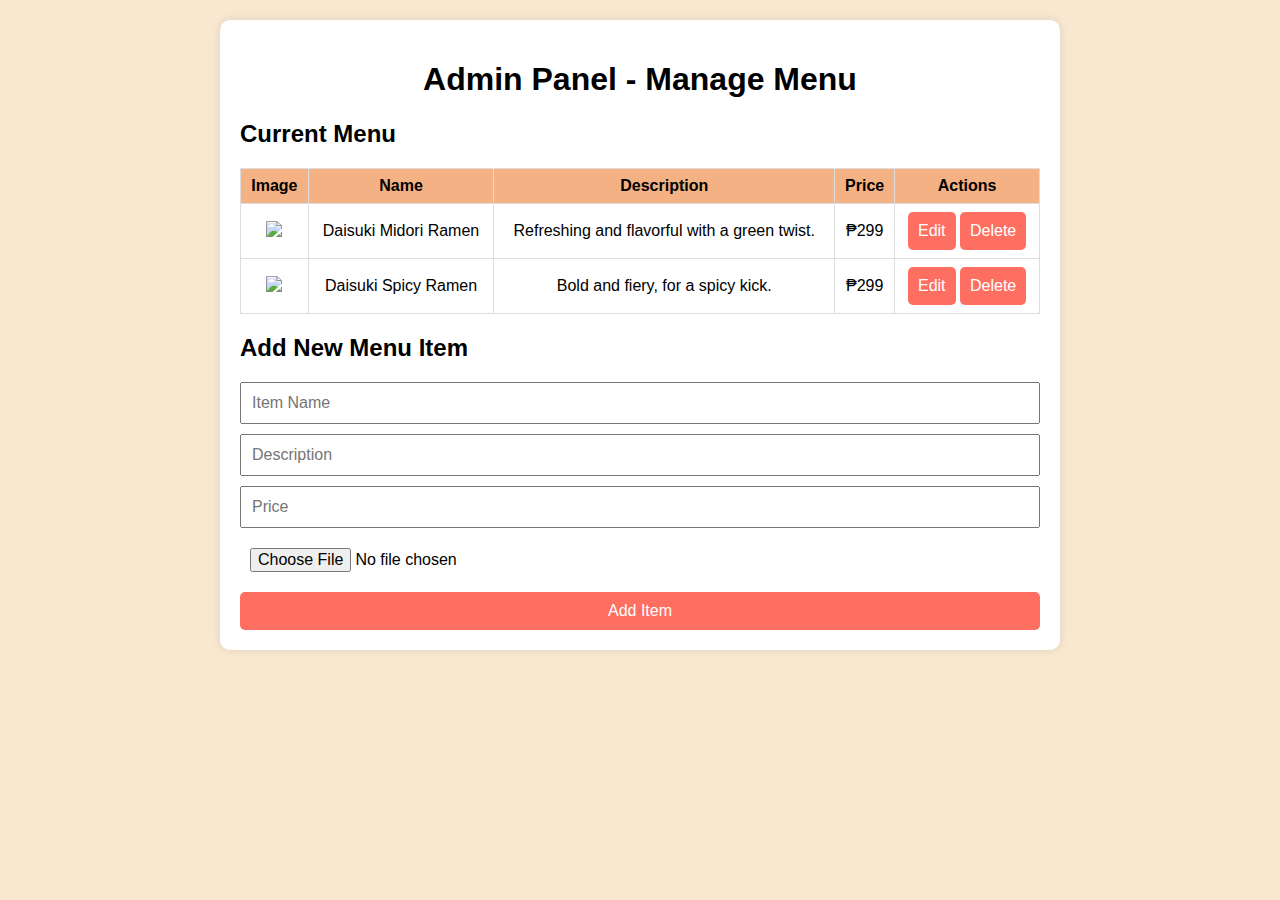
==== admin_system.html @ 8d638e18 "Create admin_system.html" ====
<!DOCTYPE html>
<html lang="en">
<head>
    <meta charset="UTF-8">
    <meta name="viewport" content="width=device-width, initial-scale=1.0">
    <title>Admin Panel - Daisuki Menu</title>
    <link rel="stylesheet" href="admin-style.css">
    <style>
        body {
            background-color: #f8e8d0; /* Match main HTML background color */
            font-family: Arial, sans-serif;
            margin: 0;
            padding: 20px;
        }
        .admin-panel {
            max-width: 800px;
            margin: auto;
            background: white;
            padding: 20px;
            border-radius: 10px;
            box-shadow: 0 0 10px rgba(0, 0, 0, 0.1);
        }
        header {
            text-align: center;
            margin-bottom: 20px;
        }
        table {
            width: 100%;
            border-collapse: collapse;
        }
        th, td {
            border: 1px solid #ddd;
            padding: 8px;
            text-align: center;
        }
        th {
            background-color: #f4b183;
        }
        button {
            padding: 5px 10px;
            background-color: #ff6f61;
            color: white;
            border: none;
            border-radius: 5px;
            cursor: pointer;
        }
        button:hover {
            background-color: #e65a50;
        }
        form {
            display: flex;
            flex-direction: column;
            gap: 10px;
        }
        input, button {
            padding: 10px;
            font-size: 16px;
        }
    </style>
</head>
<body>
    <div class="admin-panel">
        <header>
            <h1>Admin Panel - Manage Menu</h1>
        </header>

        <section class="menu-management">
            <h2>Current Menu</h2>
            <table>
                <thead>
                    <tr>
                        <th>Image</th>
                        <th>Name</th>
                        <th>Description</th>
                        <th>Price</th>
                        <th>Actions</th>
                    </tr>
                </thead>
                <tbody id="menu-list">
                    <!-- Menu items will be dynamically loaded here -->
                </tbody>
            </table>
        </section>

        <section class="add-item">
            <h2>Add New Menu Item</h2>
            <form id="add-menu-form">
                <input type="text" id="item-name" placeholder="Item Name" required>
                <input type="text" id="item-description" placeholder="Description" required>
                <input type="number" id="item-price" placeholder="Price" required>
                <input type="file" id="item-image" accept="image/*">
                <button type="submit">Add Item</button>
            </form>
        </section>
    </div>

    <script>
        document.addEventListener('DOMContentLoaded', function () {
            let menu = [
                {name: 'Daisuki Midori Ramen', description: 'Refreshing and flavorful with a green twist.', price: 299, image: 'ramen-images/midori_ramen.jpg'},
                {name: 'Daisuki Spicy Ramen', description: 'Bold and fiery, for a spicy kick.', price: 299, image: 'ramen-images/spicy_ramen.jpg'},
            ];

            function renderMenu() {
                const menuList = document.getElementById('menu-list');
                menuList.innerHTML = '';
                menu.forEach((item, index) => {
                    const row = document.createElement('tr');
                    row.innerHTML = `
                        <td><img src="${item.image}" width="50"></td>
                        <td>${item.name}</td>
                        <td>${item.description}</td>
                        <td>₱${item.price}</td>
                        <td>
                            <button onclick="editItem(${index})">Edit</button>
                            <button onclick="deleteItem(${index})">Delete</button>
                        </td>
                    `;
                    menuList.appendChild(row);
                });
            }

            function deleteItem(index) {
                menu.splice(index, 1);
                renderMenu();
            }

            document.getElementById('add-menu-form').addEventListener('submit', function (event) {
                event.preventDefault();
                const name = document.getElementById('item-name').value;
                const description = document.getElementById('item-description').value;
                const price = document.getElementById('item-price').value;
                const image = 'ramen-images/default.jpg'; // Placeholder
                menu.push({ name, description, price, image });
                renderMenu();
                event.target.reset();
            });

            renderMenu();
        });
    </script>
</body>
</html>
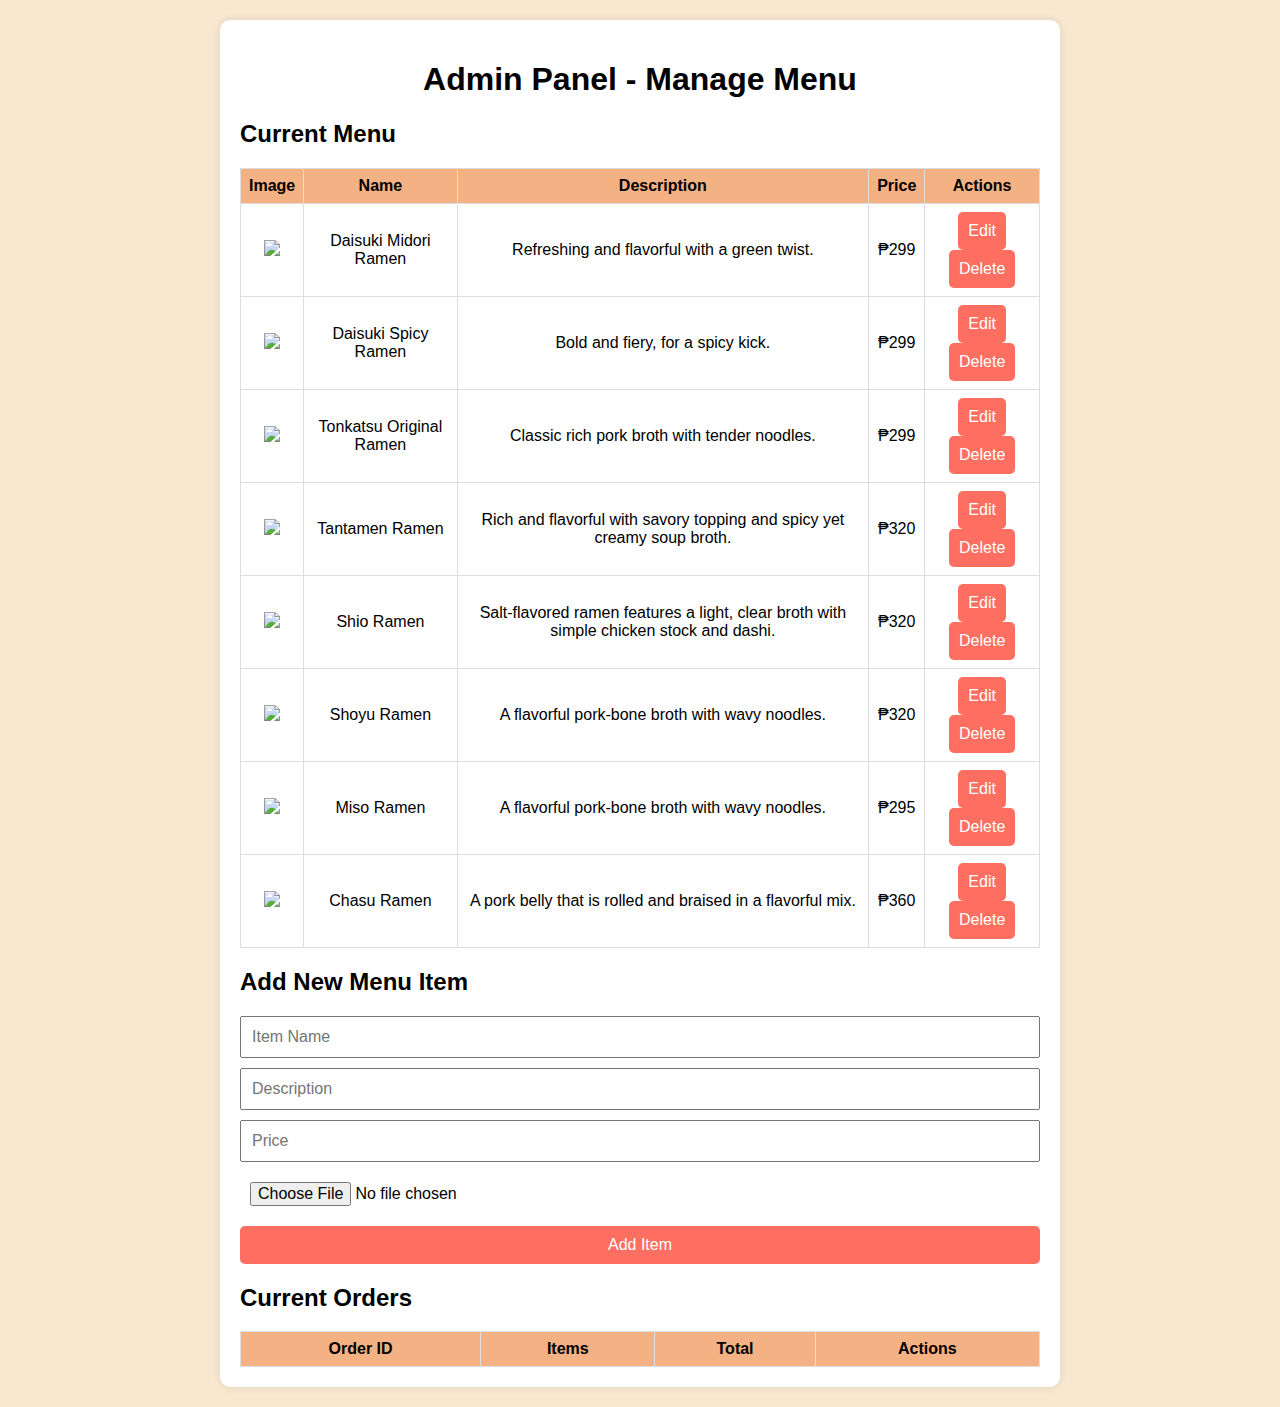
==== commit c19f956b: "admin_system.html" ====
--- a/admin_system.html
+++ b/admin_system.html
@@ -72,7 +72,7 @@
                         <th>Image</th>
                         <th>Name</th>
                         <th>Description</th>
-                        <th>Price</th>
+                        <th>Price</th>  
                         <th>Actions</th>
                     </tr>
                 </thead>
@@ -92,13 +92,42 @@
                 <button type="submit">Add Item</button>
             </form>
         </section>
+
+
+        <section class="orders">
+            <h2>Current Orders</h2>
+            <table id="orders-table">
+                <thead>
+                    <tr>
+                        <th>Order ID</th>
+                        <th>Items</th>
+                        <th>Total</th>
+                        <th>Actions</th>
+                    </tr>
+                </thead>
+                <tbody>
+                    <!-- Orders will be dynamically populated here -->
+                </tbody>
+            </table>
+        </section>
+
+
     </div>
+
 
     <script>
         document.addEventListener('DOMContentLoaded', function () {
             let menu = [
                 {name: 'Daisuki Midori Ramen', description: 'Refreshing and flavorful with a green twist.', price: 299, image: 'ramen-images/midori_ramen.jpg'},
                 {name: 'Daisuki Spicy Ramen', description: 'Bold and fiery, for a spicy kick.', price: 299, image: 'ramen-images/spicy_ramen.jpg'},
+                {name: 'Tonkatsu Original Ramen', description: 'Classic rich pork broth with tender noodles.', price: 299, image: 'ramen-images/Tonkatsu_ramen.jpg'},
+                {name: 'Tantamen Ramen', description: 'Rich and flavorful with savory topping and spicy yet creamy soup broth.', price: 320, image: 'ramen-images/Tantanmen_ramen.jpg'},
+                {name: 'Shio Ramen', description: 'Salt-flavored ramen features a light, clear broth with simple chicken stock and dashi.', price: 320, image: 'ramen-images/Shio_ramen.jpg'},
+                {name: 'Shoyu Ramen', description: 'A flavorful pork-bone broth with wavy noodles.', price: 320, image: 'ramen-images/Shoyu_ramen.jpg'},
+                {name: 'Miso Ramen', description: 'A flavorful pork-bone broth with wavy noodles.', price: 295, image: 'ramen-images/Miso_ramen.jpg'},
+                {name: 'Chasu Ramen', description: 'A pork belly that is rolled and braised in a flavorful mix.', price: 360, image: 'ramen-images/Chasu_ramen.jpg'},
+
+
             ];
 
             function renderMenu() {
@@ -138,6 +167,49 @@
 
             renderMenu();
         });
+
+        //cartupdate
+        document.addEventListener('DOMContentLoaded', function () {
+        function renderOrders() {
+            const ordersTable = document.getElementById('orders-table').getElementsByTagName('tbody')[0];
+            ordersTable.innerHTML = ''; // Clear any existing rows
+
+            // Get the orders from localStorage
+            const orders = JSON.parse(localStorage.getItem('admin-orders')) || [];
+            orders.forEach((order, index) => {
+                const row = document.createElement('tr');
+                
+                // Create a string of item names and their prices
+                const items = order.map(item => `${item.name} (₱${item.price})`).join(', ');
+                
+                // Calculate the total price for the order
+                const total = order.reduce((sum, item) => sum + item.price, 0);
+
+                // Create a new row for the order and populate the cells
+                row.innerHTML = `
+                    <td>Order #${index + 1}</td>
+                    <td>${items}</td>
+                    <td>₱${total.toFixed(2)}</td>
+                    <td><button onclick="serveOrder(${index})">Serve</button></td>
+                `;
+                
+                // Append the new row to the table
+                ordersTable.appendChild(row);
+            });
+        }
+
+        // Function to remove an order when it is served
+        function serveOrder(index) {
+            const orders = JSON.parse(localStorage.getItem('admin-orders')) || [];
+            orders.splice(index, 1);  // Remove the served order from the array
+            localStorage.setItem('admin-orders', JSON.stringify(orders)); // Update localStorage
+            renderOrders(); // Re-render the orders table
+        }
+
+        // Call the function to render the orders when the page loads
+        renderOrders();
+    });
+        //cartupdate
     </script>
 </body>
 </html>
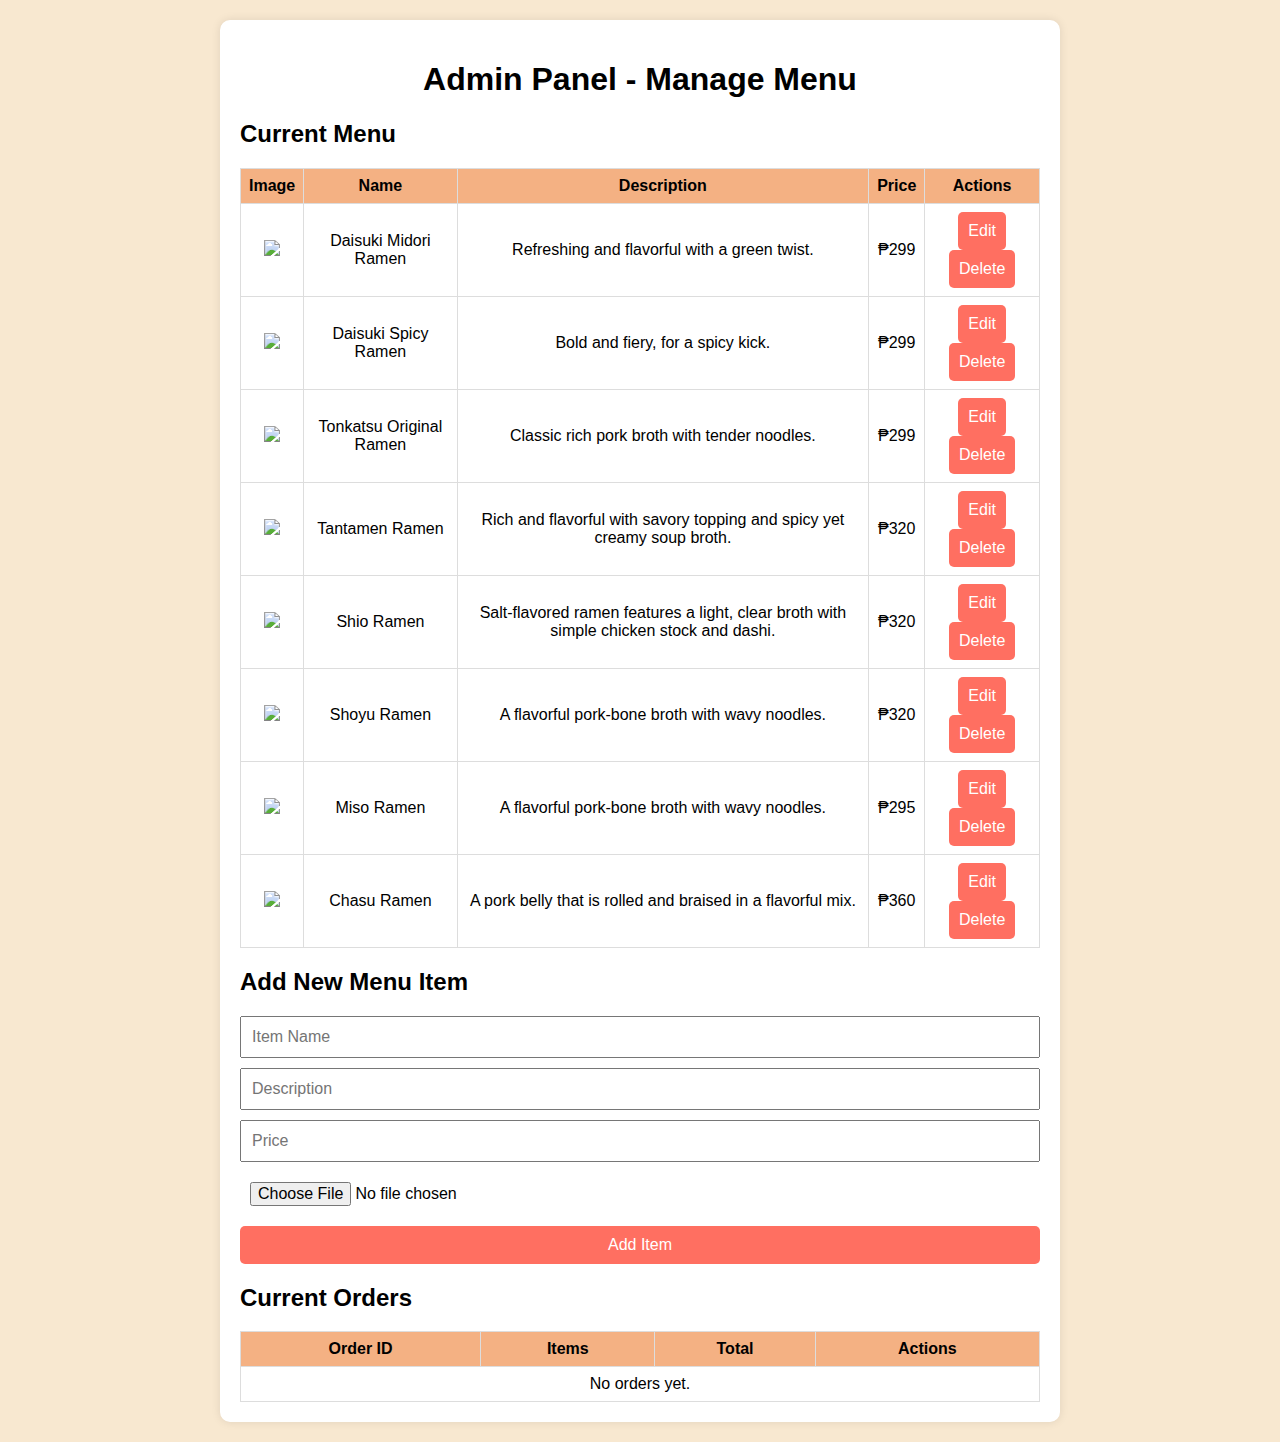
==== commit 0638730e: "Update admin_system.html" ====
--- a/admin_system.html
+++ b/admin_system.html
@@ -170,45 +170,63 @@
 
         //cartupdate
         document.addEventListener('DOMContentLoaded', function () {
-        function renderOrders() {
-            const ordersTable = document.getElementById('orders-table').getElementsByTagName('tbody')[0];
-            ordersTable.innerHTML = ''; // Clear any existing rows
-
-            // Get the orders from localStorage
-            const orders = JSON.parse(localStorage.getItem('admin-orders')) || [];
-            orders.forEach((order, index) => {
-                const row = document.createElement('tr');
-                
-                // Create a string of item names and their prices
-                const items = order.map(item => `${item.name} (₱${item.price})`).join(', ');
-                
-                // Calculate the total price for the order
-                const total = order.reduce((sum, item) => sum + item.price, 0);
-
-                // Create a new row for the order and populate the cells
-                row.innerHTML = `
-                    <td>Order #${index + 1}</td>
-                    <td>${items}</td>
-                    <td>₱${total.toFixed(2)}</td>
-                    <td><button onclick="serveOrder(${index})">Serve</button></td>
-                `;
-                
-                // Append the new row to the table
-                ordersTable.appendChild(row);
-            });
-        }
-
-        // Function to remove an order when it is served
-        function serveOrder(index) {
-            const orders = JSON.parse(localStorage.getItem('admin-orders')) || [];
-            orders.splice(index, 1);  // Remove the served order from the array
-            localStorage.setItem('admin-orders', JSON.stringify(orders)); // Update localStorage
-            renderOrders(); // Re-render the orders table
-        }
-
-        // Call the function to render the orders when the page loads
-        renderOrders();
+
+// Function to render orders from localStorage
+function renderOrders() {
+    const ordersTable = document.getElementById('orders-table').getElementsByTagName('tbody')[0];
+    ordersTable.innerHTML = ''; // Clear any existing rows
+
+    const orders = JSON.parse(localStorage.getItem('admin-orders')) || [];
+
+    if (orders.length === 0) {
+        const row = document.createElement('tr');
+        row.innerHTML = `<td colspan="4">No orders yet.</td>`;
+        ordersTable.appendChild(row);
+    }
+
+    orders.forEach((order, index) => {
+        const row = document.createElement('tr');
+        const items = order.map(item => `${item.name} (₱${item.price})`).join(', ');
+        const total = order.reduce((sum, item) => sum + item.price, 0);
+
+        row.innerHTML = `
+            <td>Order #${index + 1}</td>
+            <td>${items}</td>
+            <td>₱${total.toFixed(2)}</td>
+            <td><button class="serve-btn" data-index="${index}">Serve</button></td>
+        `;
+        ordersTable.appendChild(row);
     });
+
+    // Attach event listeners to each "Serve" button dynamically
+    const serveButtons = document.querySelectorAll('.serve-btn');
+    serveButtons.forEach(button => {
+        button.addEventListener('click', function () {
+            const index = button.getAttribute('data-index');
+            serveOrder(index);
+        });
+    });
+}
+
+// Function to serve an order and remove it from the list
+function serveOrder(index) {
+    // Get the orders from localStorage
+    const orders = JSON.parse(localStorage.getItem('admin-orders')) || [];
+
+    // Remove the served order from the orders array
+    orders.splice(index, 1);
+
+    // Save the updated orders back to localStorage
+    localStorage.setItem('admin-orders', JSON.stringify(orders));
+
+    // Re-render the orders table to reflect the updated list
+    renderOrders();
+}
+
+// Call the function to render orders when the page loads
+renderOrders();
+
+});
         //cartupdate
     </script>
 </body>
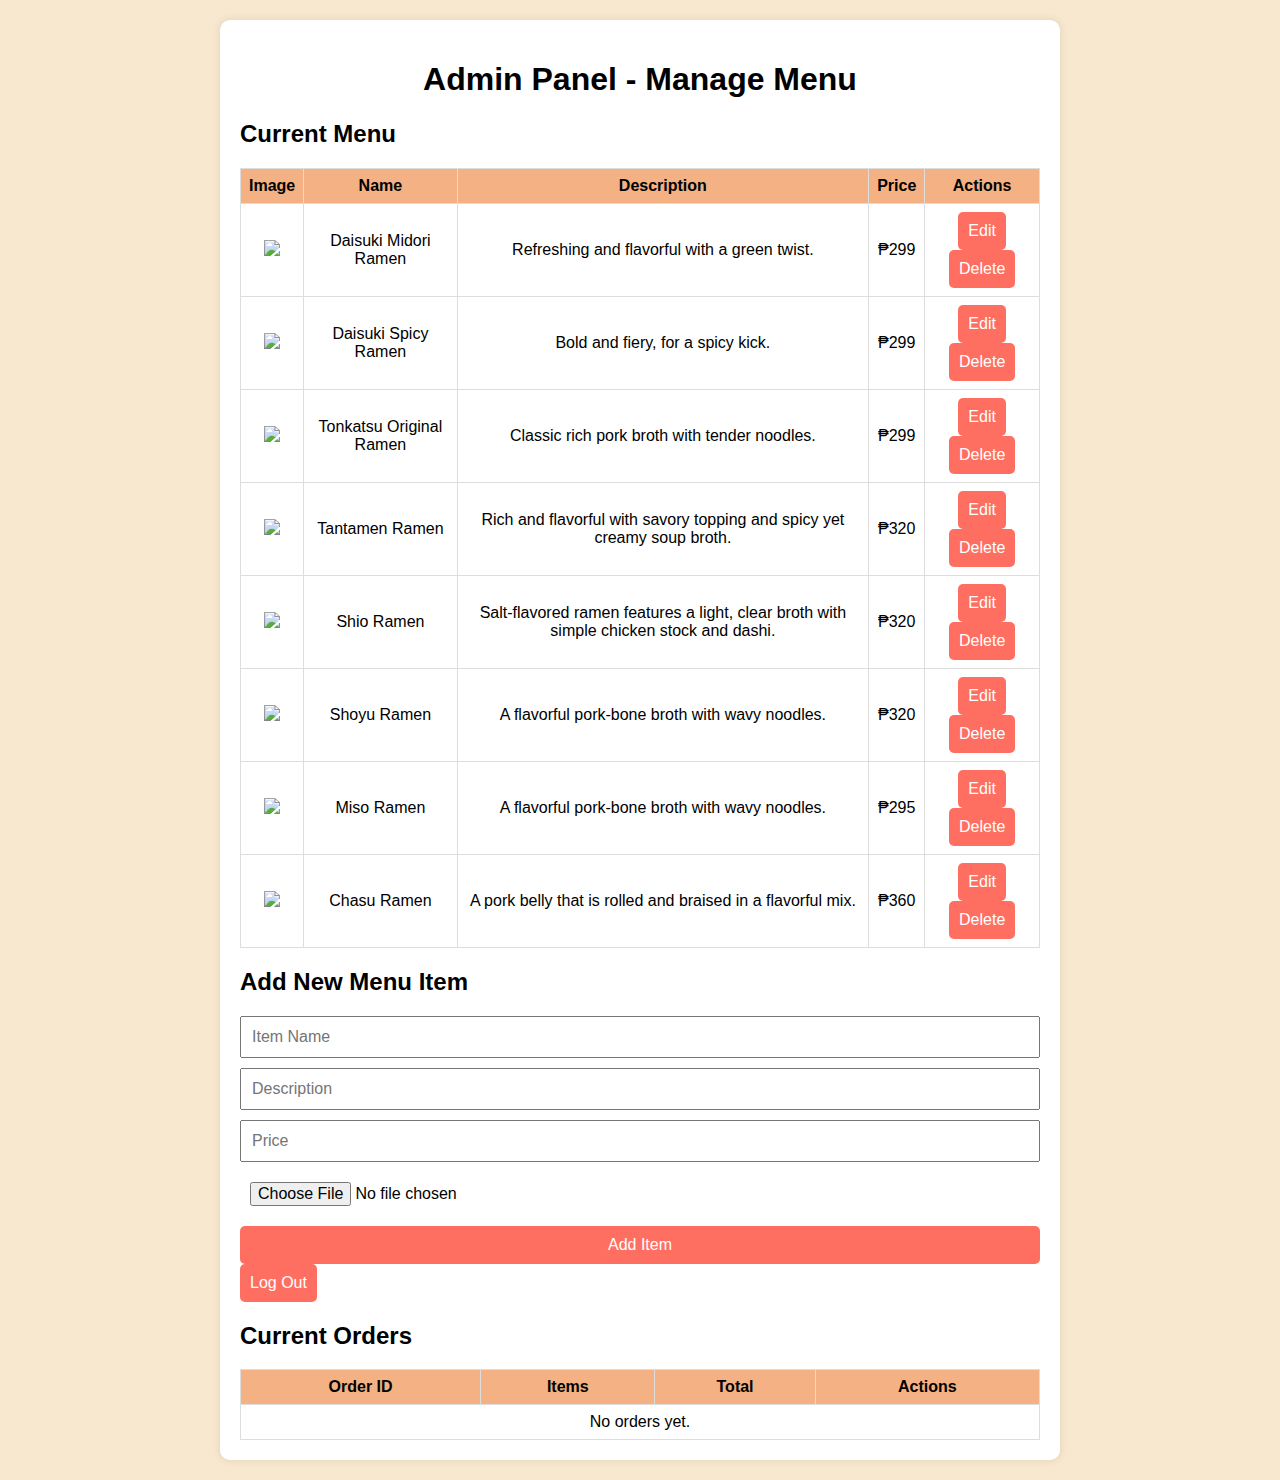
==== commit 0192b549: "Update admin_system.html" ====
--- a/admin_system.html
+++ b/admin_system.html
@@ -93,6 +93,9 @@
             </form>
         </section>
 
+        <section class="admin-actions">
+            <button id="logout-btn">Log Out</button>
+        </section>
 
         <section class="orders">
             <h2>Current Orders</h2>
@@ -116,57 +119,111 @@
 
 
     <script>
-        document.addEventListener('DOMContentLoaded', function () {
-            let menu = [
-                {name: 'Daisuki Midori Ramen', description: 'Refreshing and flavorful with a green twist.', price: 299, image: 'ramen-images/midori_ramen.jpg'},
-                {name: 'Daisuki Spicy Ramen', description: 'Bold and fiery, for a spicy kick.', price: 299, image: 'ramen-images/spicy_ramen.jpg'},
-                {name: 'Tonkatsu Original Ramen', description: 'Classic rich pork broth with tender noodles.', price: 299, image: 'ramen-images/Tonkatsu_ramen.jpg'},
-                {name: 'Tantamen Ramen', description: 'Rich and flavorful with savory topping and spicy yet creamy soup broth.', price: 320, image: 'ramen-images/Tantanmen_ramen.jpg'},
-                {name: 'Shio Ramen', description: 'Salt-flavored ramen features a light, clear broth with simple chicken stock and dashi.', price: 320, image: 'ramen-images/Shio_ramen.jpg'},
-                {name: 'Shoyu Ramen', description: 'A flavorful pork-bone broth with wavy noodles.', price: 320, image: 'ramen-images/Shoyu_ramen.jpg'},
-                {name: 'Miso Ramen', description: 'A flavorful pork-bone broth with wavy noodles.', price: 295, image: 'ramen-images/Miso_ramen.jpg'},
-                {name: 'Chasu Ramen', description: 'A pork belly that is rolled and braised in a flavorful mix.', price: 360, image: 'ramen-images/Chasu_ramen.jpg'},
-
-
-            ];
-
-            function renderMenu() {
-                const menuList = document.getElementById('menu-list');
-                menuList.innerHTML = '';
-                menu.forEach((item, index) => {
-                    const row = document.createElement('tr');
-                    row.innerHTML = `
-                        <td><img src="${item.image}" width="50"></td>
-                        <td>${item.name}</td>
-                        <td>${item.description}</td>
-                        <td>₱${item.price}</td>
-                        <td>
-                            <button onclick="editItem(${index})">Edit</button>
-                            <button onclick="deleteItem(${index})">Delete</button>
-                        </td>
-                    `;
-                    menuList.appendChild(row);
-                });
-            }
-
-            function deleteItem(index) {
-                menu.splice(index, 1);
-                renderMenu();
-            }
-
-            document.getElementById('add-menu-form').addEventListener('submit', function (event) {
-                event.preventDefault();
-                const name = document.getElementById('item-name').value;
-                const description = document.getElementById('item-description').value;
-                const price = document.getElementById('item-price').value;
-                const image = 'ramen-images/default.jpg'; // Placeholder
-                menu.push({ name, description, price, image });
-                renderMenu();
-                event.target.reset();
+       document.addEventListener('DOMContentLoaded', function () {
+    // Get the menu from localStorage or use default if not found
+    let menu = JSON.parse(localStorage.getItem('admin-menu')) || [
+        {name: 'Daisuki Midori Ramen', description: 'Refreshing and flavorful with a green twist.', price: 299, image: 'ramen-images/midori_ramen.jpg'},
+        {name: 'Daisuki Spicy Ramen', description: 'Bold and fiery, for a spicy kick.', price: 299, image: 'ramen-images/spicy_ramen.jpg'},
+        {name: 'Tonkatsu Original Ramen', description: 'Classic rich pork broth with tender noodles.', price: 299, image: 'ramen-images/Tonkatsu_ramen.jpg'},
+        {name: 'Tantamen Ramen', description: 'Rich and flavorful with savory topping and spicy yet creamy soup broth.', price: 320, image: 'ramen-images/Tantanmen_ramen.jpg'},
+        {name: 'Shio Ramen', description: 'Salt-flavored ramen features a light, clear broth with simple chicken stock and dashi.', price: 320, image: 'ramen-images/Shio_ramen.jpg'},
+        {name: 'Shoyu Ramen', description: 'A flavorful pork-bone broth with wavy noodles.', price: 320, image: 'ramen-images/Shoyu_ramen.jpg'},
+        {name: 'Miso Ramen', description: 'A flavorful pork-bone broth with wavy noodles.', price: 295, image: 'ramen-images/Miso_ramen.jpg'},
+        {name: 'Chasu Ramen', description: 'A pork belly that is rolled and braised in a flavorful mix.', price: 360, image: 'ramen-images/Chasu_ramen.jpg'},
+    ];
+
+    // Function to render the menu
+    function renderMenu() {
+        const menuList = document.getElementById('menu-list');
+        menuList.innerHTML = ''; // Clear existing rows
+
+        menu.forEach((item, index) => {
+            const row = document.createElement('tr');
+            row.innerHTML = `
+                <td><img src="${item.image}" width="50"></td>
+                <td>${item.name}</td>
+                <td>${item.description}</td>
+                <td>₱${item.price}</td>
+                <td>
+                    <button class="edit-btn" data-index="${index}">Edit</button>
+                    <button class="delete-btn" data-index="${index}">Delete</button>
+                </td>
+            `;
+            menuList.appendChild(row);
+        });
+
+        // Attach event listeners for the edit and delete buttons
+        const editButtons = document.querySelectorAll('.edit-btn');
+        const deleteButtons = document.querySelectorAll('.delete-btn');
+
+        editButtons.forEach(button => {
+            button.addEventListener('click', function () {
+                const index = button.getAttribute('data-index');
+                editItem(index);
             });
-
-            renderMenu();
         });
+
+        deleteButtons.forEach(button => {
+            button.addEventListener('click', function () {
+                const index = button.getAttribute('data-index');
+                deleteItem(index);
+            });
+        });
+    }
+
+    // Function to delete an item from the menu
+    function deleteItem(index) {
+        menu.splice(index, 1); // Remove the item from the menu array
+        renderMenu(); // Re-render the menu
+        localStorage.setItem('admin-menu', JSON.stringify(menu)); // Save to localStorage
+    }
+
+    // Function to edit an item in the menu
+    function editItem(index) {
+        const item = menu[index];
+
+        const name = prompt('Enter new name:', item.name);
+        const description = prompt('Enter new description:', item.description);
+        const price = prompt('Enter new price:', item.price);
+        const image = prompt('Enter new image URL:', item.image);
+
+        if (name && description && price && image) {
+            menu[index] = { name, description, price: parseFloat(price), image };
+            renderMenu(); // Re-render the menu with updated values
+            localStorage.setItem('admin-menu', JSON.stringify(menu)); // Save to localStorage
+        }
+    }
+
+    // Add Item form submission handling
+    document.getElementById('add-menu-form').addEventListener('submit', function (event) {
+        event.preventDefault(); // Prevent the default form submission
+
+        const name = document.getElementById('item-name').value;
+        const description = document.getElementById('item-description').value;
+        const price = document.getElementById('item-price').value;
+        const image = document.getElementById('item-image').files[0] ? URL.createObjectURL(document.getElementById('item-image').files[0]) : 'ramen-images/default.jpg'; // Placeholder image
+
+        // Add the new item to the menu array
+        menu.push({ name, description, price: parseFloat(price), image });
+
+        // Re-render the menu to include the new item
+        renderMenu();
+
+        // Save the updated menu to localStorage
+        localStorage.setItem('admin-menu', JSON.stringify(menu));
+
+        // Clear the form
+        event.target.reset();
+    });
+
+    // Initial render of the menu when the page loads
+    renderMenu();
+});
+
+
+
+
+
 
         //cartupdate
         document.addEventListener('DOMContentLoaded', function () {
@@ -228,6 +285,20 @@
 
 });
         //cartupdate
+
+        document.addEventListener('DOMContentLoaded', function () {
+    const logoutButton = document.getElementById('logout-btn');
+
+    // Check if the user is authenticated (if applicable)
+    // For now, we just assume the user is logged in, and you can implement authentication checks
+    logoutButton.addEventListener('click', function () {
+        // Clear any session data if necessary (e.g., authentication token, user info)
+        localStorage.removeItem('admin-user'); // Replace with your actual item key for the session
+        
+        // Redirect to login page after logout
+        window.location.href = 'login.html'; // Replace with your login page URL
+    });
+});
     </script>
 </body>
 </html>
